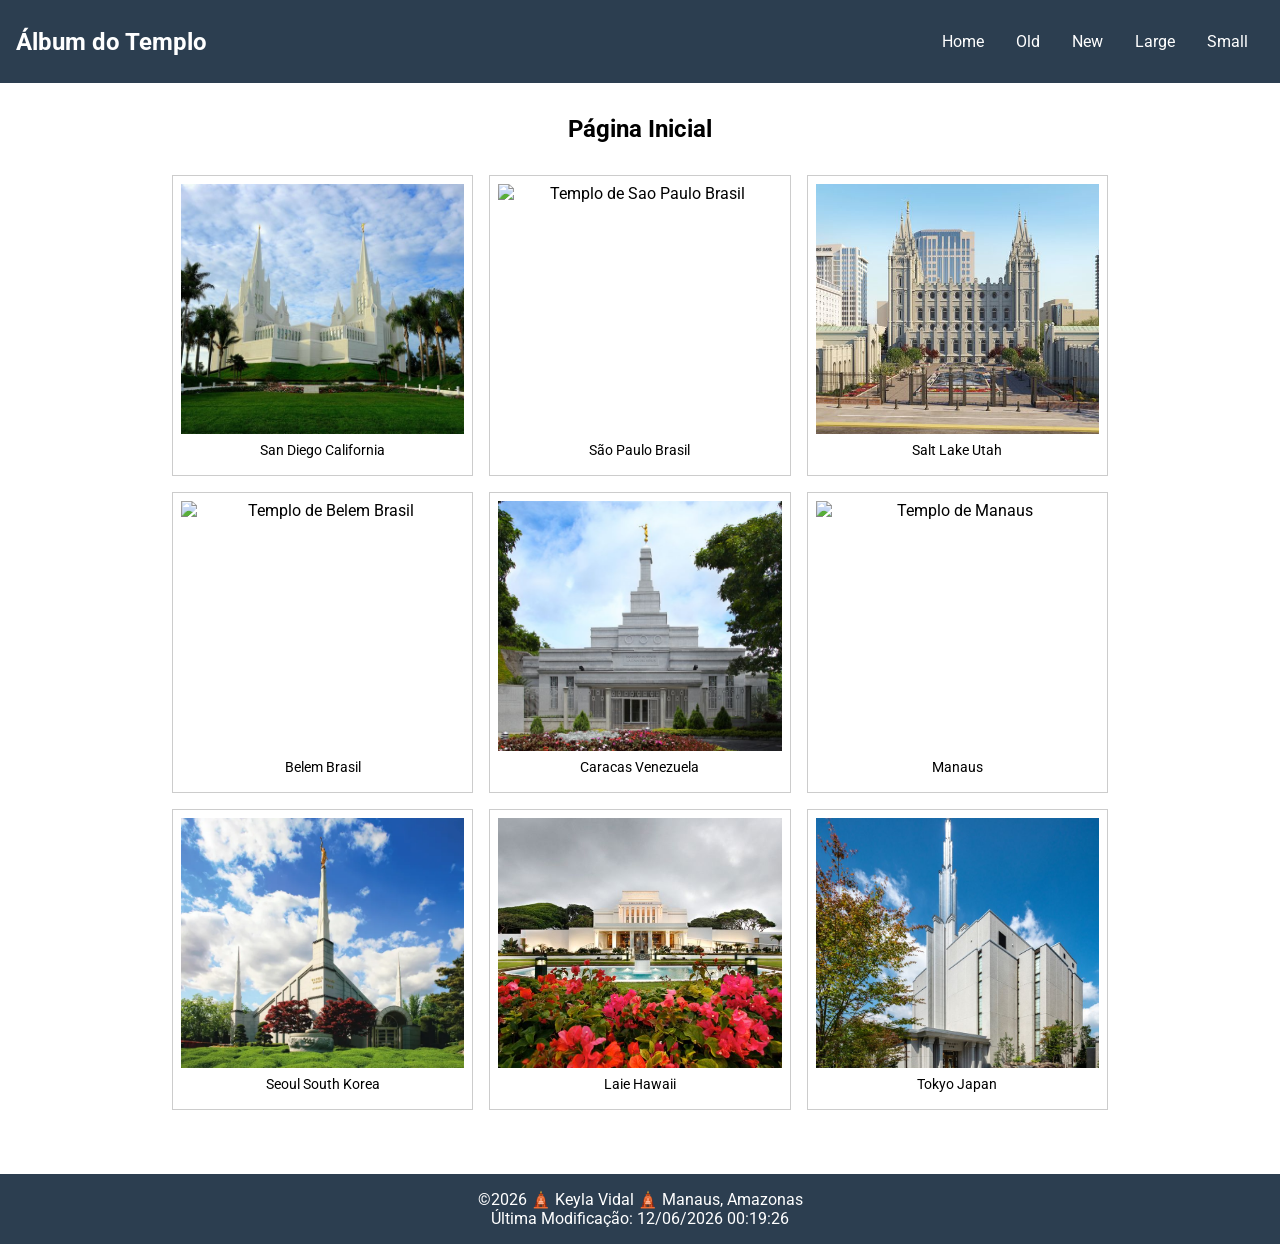
==== index.html @ 8b598e42 "Ajuste final" ====
<!DOCTYPE html>
<html lang="pt-br">
<head>
  <meta charset="UTF-8">
  <meta name="viewport" content="width=device-width, initial-scale=1.0">
  <title>Álbum do Templo</title>
  <meta name="description" content="Álbum de fotos de templos responsivo">
  <meta name="author" content="Keyla Vidal">
  <link rel="stylesheet" href="estilos/templos.css">
  <link rel="stylesheet" href="estilos/templos-grande.css" media="screen and (min-width: 700px)">
  <script src="scripts/templos.js" defer></script>
</head>
<body>
  <header>
    <h1>Álbum do Templo</h1>
    <button id="menu-botao" aria-label="Menu">☰</button>
    <nav id="navegacao">
      <a href="#" id="home">Home</a>
      <a href="#" id="old">Old</a>
      <a href="#" id="new">New</a>
      <a href="#" id="large">Large</a>
      <a href="#" id="small">Small</a>
    </nav>
  </header>

  <main>
    <h2>Página Inicial</h2>
    <div class="galeria">
        
      <figure>
        <img src="imagens/san_diego_california.jpg" alt="Templo de San Diego California" loading="lazy">
        <figcaption>San Diego California</figcaption>
      </figure>

      <figure>
        <img src="imagens/sao_paulo_brazil.jpg" alt="Templo de Sao Paulo Brasil" loading="lazy">
        <figcaption>São Paulo Brasil</figcaption>
      </figure>

      <figure>
        <img src="imagens/salt_lake_utah.jpg" alt="Templo de Salt Lake Utah" loading="lazy">
        <figcaption>Salt Lake Utah</figcaption>
      </figure>
      
      <figure>
        <img src="imagens/belem_brazil.jpg" alt="Templo de Belem Brasil" loading="lazy">
        <figcaption>Belem Brasil</figcaption>
      </figure>

      <figure>
        <img src="imagens/caracas_venezuela.jpg" alt="Templo de Caracas Venezuela" loading="lazy">
        <figcaption>Caracas Venezuela</figcaption>
      </figure>

      <figure>
        <img src="imagens/manaus_brazil.jpg" alt="Templo de Manaus" loading="lazy">
        <figcaption>Manaus</figcaption>
      </figure>

      <figure>
        <img src="imagens/seoul_korea.jpg" alt="Templo de Seoul South Korea" loading="lazy">
        <figcaption>Seoul South Korea</figcaption>
      </figure>

      <figure>
        <img src="imagens/laie_hawaii.jpg" alt="Templo de Laie Hawaii" loading="lazy">
        <figcaption>Laie Hawaii</figcaption>
      </figure>

      <figure>
        <img src="imagens/tokyo_japan.jpg" alt="Templo de Tokyo Japan" loading="lazy">
        <figcaption>Tokyo Japan</figcaption>
      </figure>
    </div>
  </main>

  <footer>
    <p>&copy;<span id="ano-atual"></span> 🛕 Keyla Vidal 🛕 Manaus, Amazonas</p>
    <p>Última Modificação: <span id="ultima-modificacao"></span></p>
  </footer>
</body>
</html>
---- estilos/templos.css ----
@import url('https://fonts.googleapis.com/css2?family=Roboto:wght@300;400;700&display=swap');

* {
  margin: 0;
  padding: 0;
  box-sizing: border-box;
}

body {
  font-family: 'Roboto', sans-serif;
}

header {
  background-color: #2c3e50;
  color: white;
  padding: 1rem;
  display: flex;
  justify-content: space-between;
  align-items: center;
}

header h1 {
  font-size: 1.5rem;
}

#menu-botao {
  font-size: 2rem;
  background: none;
  border: none;
  color: white;
  cursor: pointer;
}

nav {
  display: none;
  flex-direction: column;
  background-color: #34495e;
  position: absolute;
  top: 60px;
  left: 0;
  width: 100%;
}

nav.open {
  display: flex;
}

nav a {
  color: white;
  text-decoration: none;
  padding: 1rem;
  text-align: center;
  border-bottom: 1px solid #2c3e50;
}

nav a:hover {
  background-color: #e67e22;
}

main {
  max-width: 1000px;
  margin: 0 auto;
  padding: 1rem;
}

main h2 {
  text-align: center;
  margin: 1rem 0;
}

.galeria {
  display: grid;
  grid-template-columns: 1fr; /* 1 coluna no mobile */
  gap: 1rem;
}

figure {
  text-align: center;
  border: 1px solid #ccc;
  padding: 0.5rem;
}

figure img {
  width: 100%;
  height: auto;
}

footer {
  background-color: #2c3e50;
  color: white;
  text-align: center;
  padding: 1rem;
  margin-top: 2rem;
}

.galeria {
  display: grid;
  grid-template-columns: repeat(auto-fit, minmax(300px, 1fr));
  gap: 1rem;
  padding: 1rem;
  max-width: 1200px;
  margin: 0 auto;
}

figure {
  border: 1px solid #ccc;
  padding: 0.5rem;
  background-color: #fff;
  text-align: center;
}

figure img {
  width: 100%;
  height: 250px;
  object-fit: cover;
  display: block;
}

figcaption {
  padding: 0.5rem;
  font-size: 0.9rem;
}
---- estilos/templos-grande.css ----
#menu-botao {
  display: none; /* some com o hamburguer no desktop */
}

nav {
  display: flex !important;
  flex-direction: row;
  position: static;
  width: auto;
  background-color: transparent;
}

nav a {
  border: none;
}

.galeria {
  grid-template-columns: repeat(3, 1fr); /* 3 colunas no desktop */
}
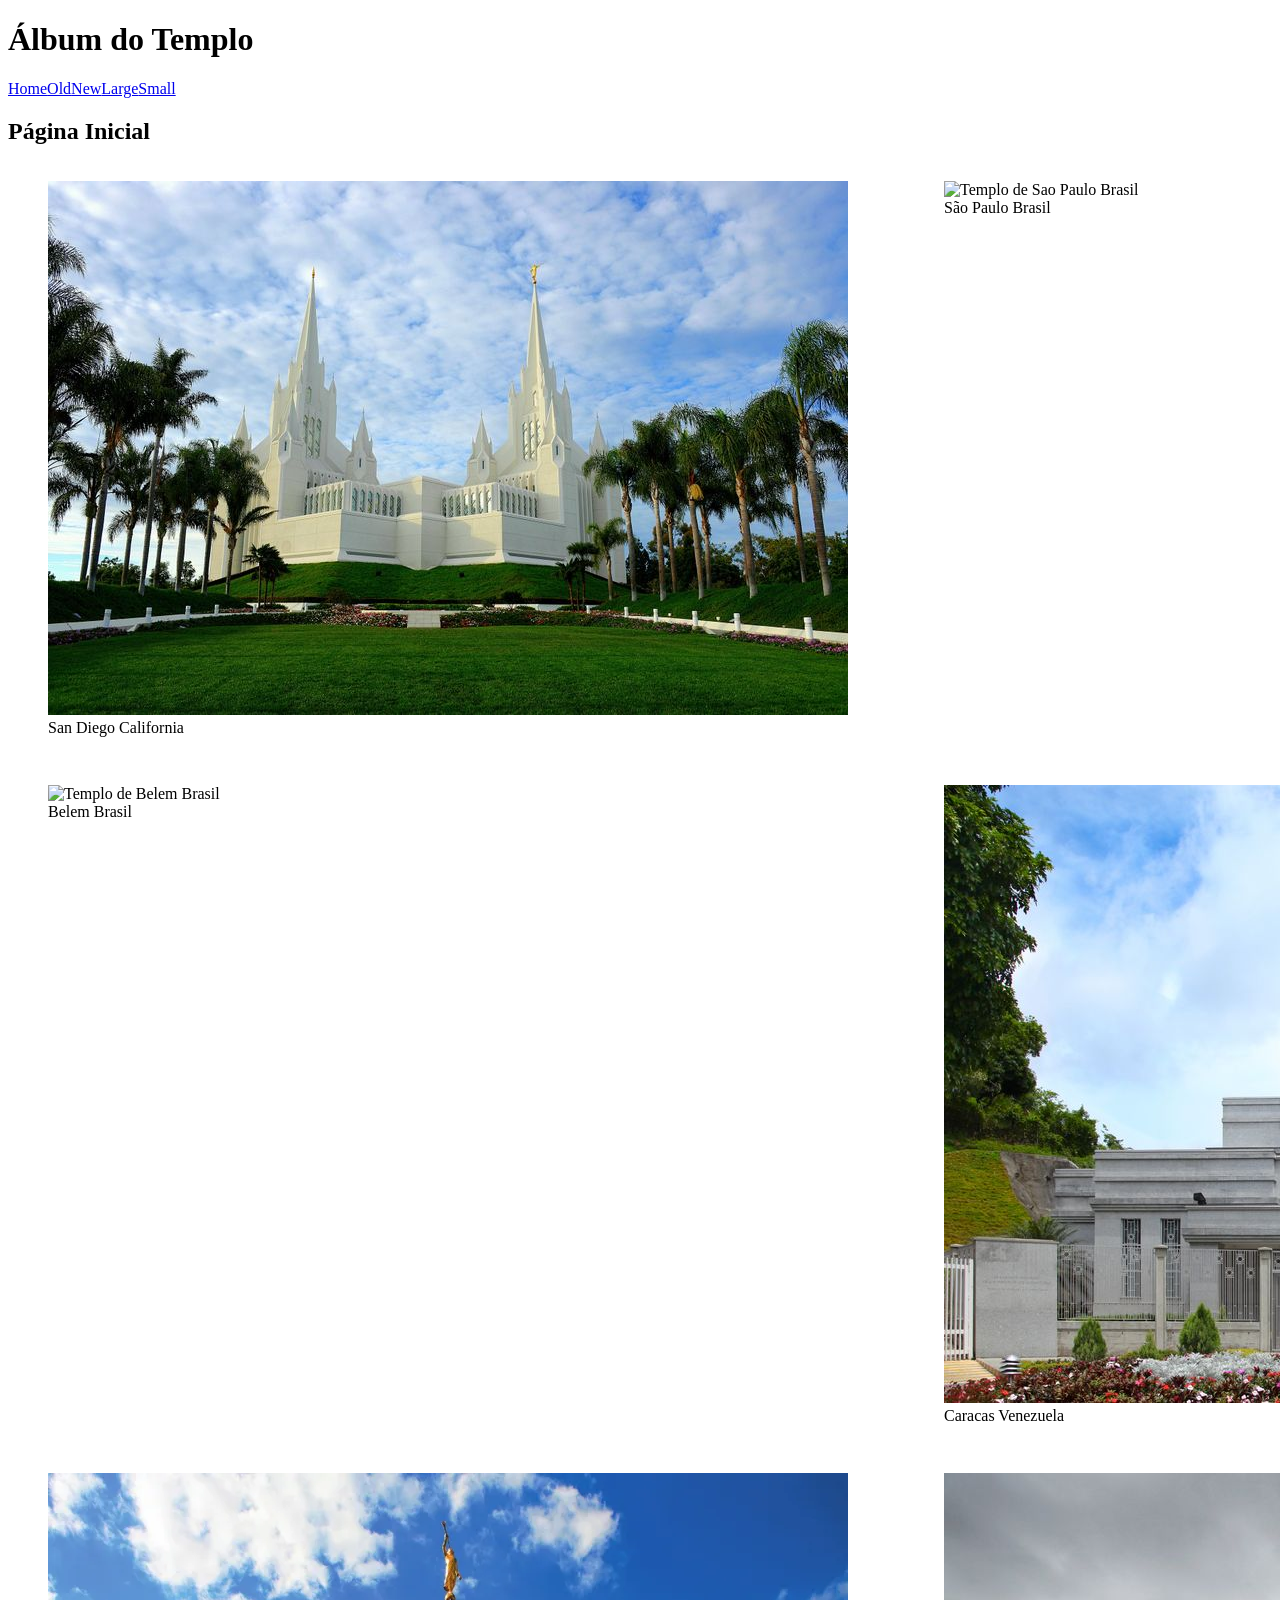
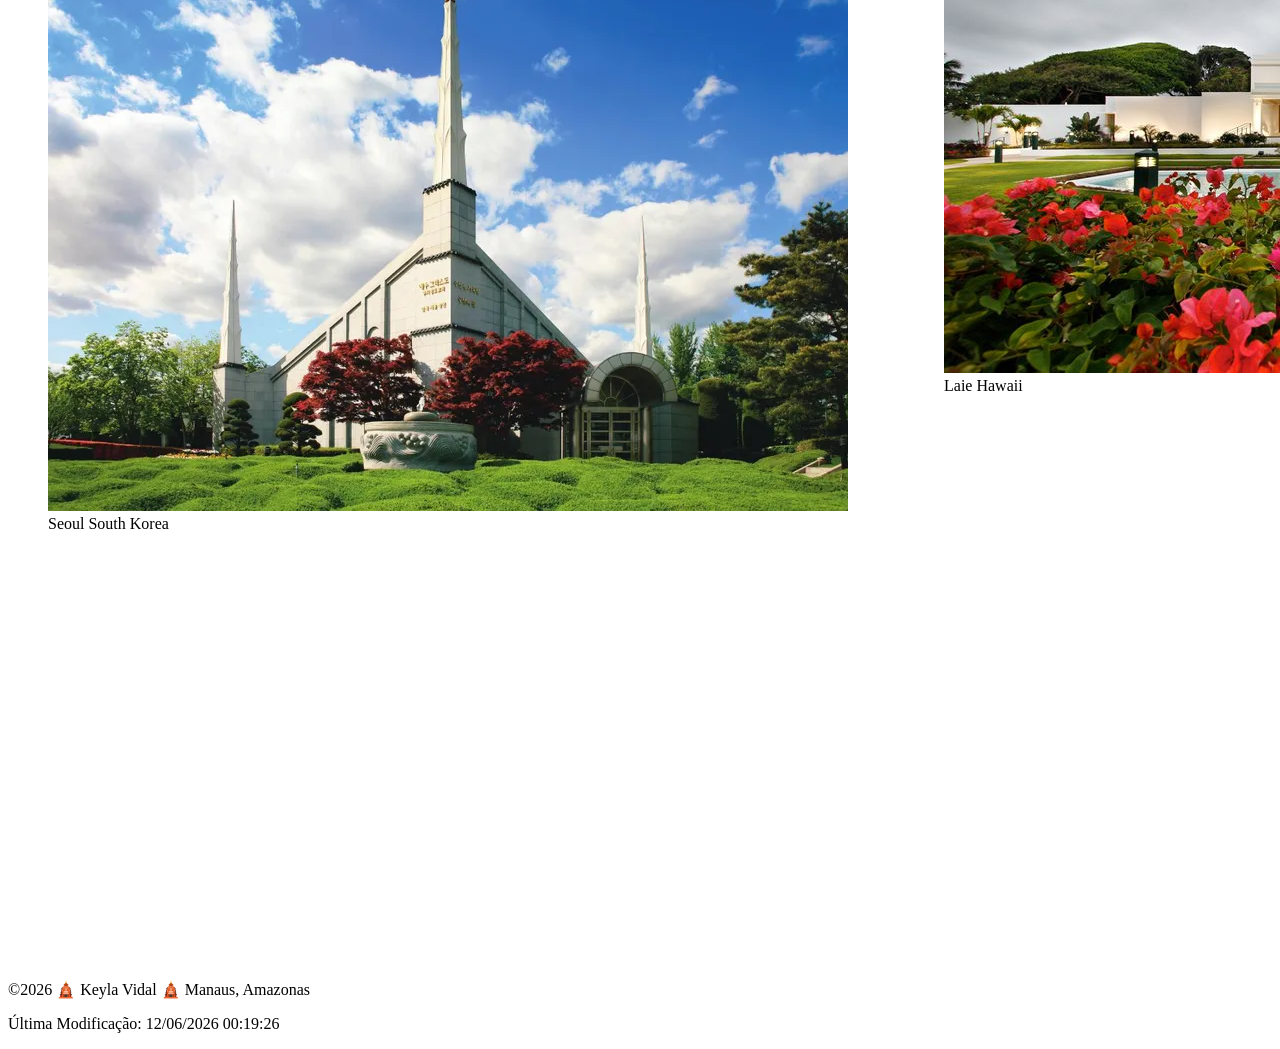
==== commit dd815a47: "Atualiza html" ====
--- a/index.html
+++ b/index.html
@@ -4,7 +4,10 @@
   <meta charset="UTF-8">
   <meta name="viewport" content="width=device-width, initial-scale=1.0">
   <title>Álbum do Templo</title>
-  <meta name="description" content="Álbum de fotos de templos responsivo">
+  <link rel="preconnect" href="https://fonts.googleapis.com">
+  <link rel="preconnect" href="https://fonts.gstatic.com" crossorigin>
+  <link href="https://fonts.googleapis.com/css2?family=Roboto:wght@400;700&display=swap" rel="stylesheet">
+  <meta name="description" content="Álbum de fotos dos meus templos favoritos da Igreja de Jesus Cristo dos Santos Dos Ultimos Dias">
   <meta name="author" content="Keyla Vidal">
   <link rel="stylesheet" href="estilos/templos.css">
   <link rel="stylesheet" href="estilos/templos-grande.css" media="screen and (min-width: 700px)">
@@ -13,8 +16,8 @@
 <body>
   <header>
     <h1>Álbum do Templo</h1>
-    <button id="menu-botao" aria-label="Menu">☰</button>
-    <nav id="navegacao">
+    <button id="menu-botao" class="botao-desktop" aria-label="Menu">☰</button>
+    <nav id="navegacao" class="nav-desktop">
       <a href="#" id="home">Home</a>
       <a href="#" id="old">Old</a>
       <a href="#" id="new">New</a>
@@ -25,7 +28,7 @@
 
   <main>
     <h2>Página Inicial</h2>
-    <div class="galeria">
+    <div class="galeria galeria-desktop">
         
       <figure>
         <img src="imagens/san_diego_california.jpg" alt="Templo de San Diego California" loading="lazy">
--- a/estilos/templos.css
+++ b/estilos/templos.css
@@ -1,122 +1,9 @@
-@import url('https://fonts.googleapis.com/css2?family=Roboto:wght@300;400;700&display=swap');
-
-* {
-  margin: 0;
-  padding: 0;
-  box-sizing: border-box;
-}
-
-body {
-  font-family: 'Roboto', sans-serif;
-}
-
-header {
-  background-color: #2c3e50;
-  color: white;
-  padding: 1rem;
-  display: flex;
-  justify-content: space-between;
-  align-items: center;
-}
-
-header h1 {
-  font-size: 1.5rem;
-}
-
-#menu-botao {
-  font-size: 2rem;
-  background: none;
-  border: none;
-  color: white;
-  cursor: pointer;
+.galeria {
+    display: grid;
+    grid-template-columns: 1fr; 
+    gap: 1rem;
 }
 
 nav {
-  display: none;
-  flex-direction: column;
-  background-color: #34495e;
-  position: absolute;
-  top: 60px;
-  left: 0;
-  width: 100%;
-}
-
-nav.open {
-  display: flex;
-}
-
-nav a {
-  color: white;
-  text-decoration: none;
-  padding: 1rem;
-  text-align: center;
-  border-bottom: 1px solid #2c3e50;
-}
-
-nav a:hover {
-  background-color: #e67e22;
-}
-
-main {
-  max-width: 1000px;
-  margin: 0 auto;
-  padding: 1rem;
-}
-
-main h2 {
-  text-align: center;
-  margin: 1rem 0;
-}
-
-.galeria {
-  display: grid;
-  grid-template-columns: 1fr; /* 1 coluna no mobile */
-  gap: 1rem;
-}
-
-figure {
-  text-align: center;
-  border: 1px solid #ccc;
-  padding: 0.5rem;
-}
-
-figure img {
-  width: 100%;
-  height: auto;
-}
-
-footer {
-  background-color: #2c3e50;
-  color: white;
-  text-align: center;
-  padding: 1rem;
-  margin-top: 2rem;
-}
-
-.galeria {
-  display: grid;
-  grid-template-columns: repeat(auto-fit, minmax(300px, 1fr));
-  gap: 1rem;
-  padding: 1rem;
-  max-width: 1200px;
-  margin: 0 auto;
-}
-
-figure {
-  border: 1px solid #ccc;
-  padding: 0.5rem;
-  background-color: #fff;
-  text-align: center;
-}
-
-figure img {
-  width: 100%;
-  height: 250px;
-  object-fit: cover;
-  display: block;
-}
-
-figcaption {
-  padding: 0.5rem;
-  font-size: 0.9rem;
+    display: none; 
 }
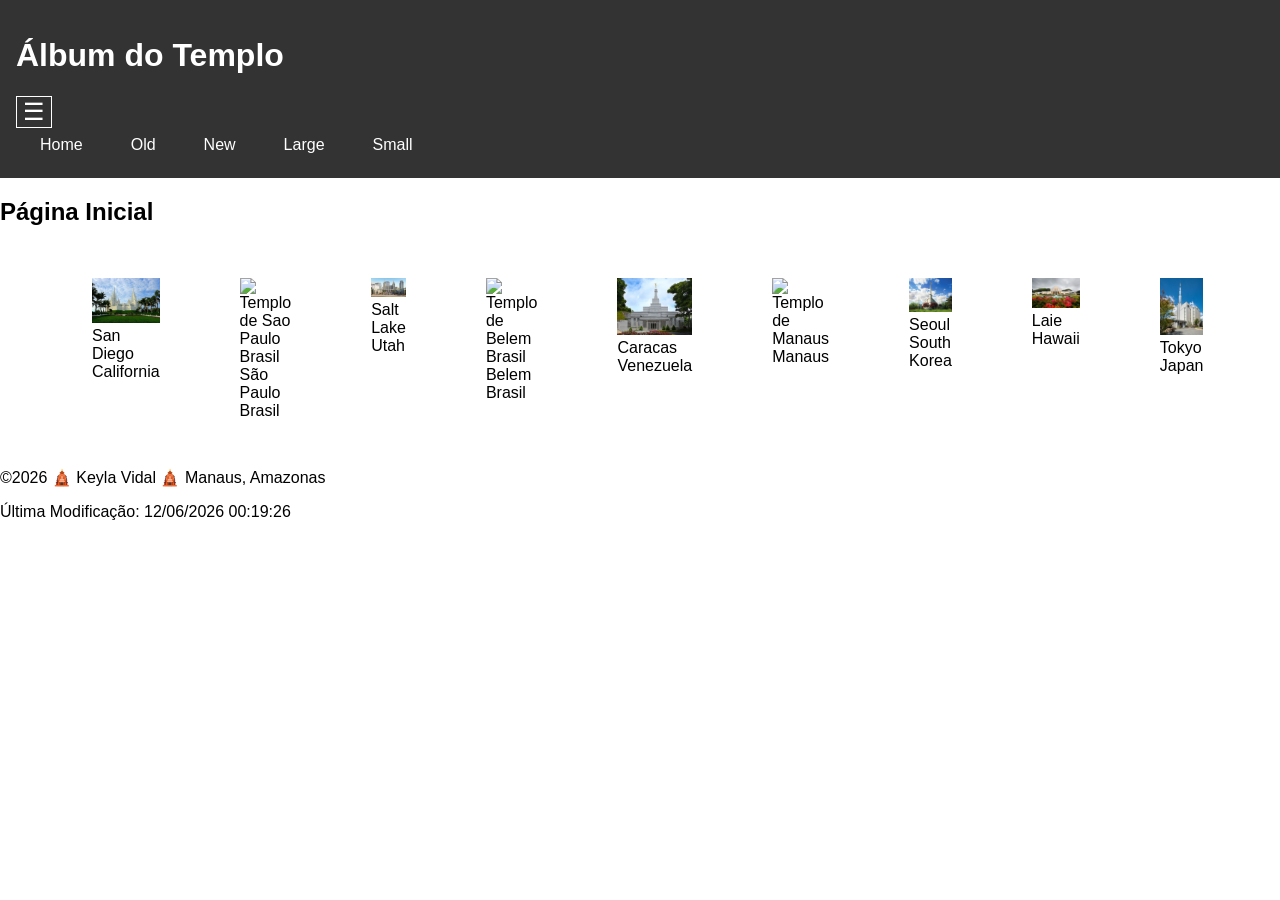
==== commit 7e978e3c: "Corrige layout responsivo" ====
--- a/index.html
+++ b/index.html
@@ -10,7 +10,7 @@
   <meta name="description" content="Álbum de fotos dos meus templos favoritos da Igreja de Jesus Cristo dos Santos Dos Ultimos Dias">
   <meta name="author" content="Keyla Vidal">
   <link rel="stylesheet" href="estilos/templos.css">
-  <link rel="stylesheet" href="estilos/templos-grande.css" media="screen and (min-width: 700px)">
+  <link rel="stylesheet" href="estilos/templos-grandes.css">
   <script src="scripts/templos.js" defer></script>
 </head>
 <body>
@@ -29,6 +29,8 @@
   <main>
     <h2>Página Inicial</h2>
     <div class="galeria galeria-desktop">
+    <nav class="nav-desktop">
+    <button id="menu-botao" class="botao-desktop">☰</button>
         
       <figure>
         <img src="imagens/san_diego_california.jpg" alt="Templo de San Diego California" loading="lazy">
@@ -75,6 +77,7 @@
         <figcaption>Tokyo Japan</figcaption>
       </figure>
     </div>
+    </nav>
   </main>
 
   <footer>
@@ -82,4 +85,4 @@
     <p>Última Modificação: <span id="ultima-modificacao"></span></p>
   </footer>
 </body>
-</html>
+</html>
--- a/estilos/templos.css
+++ b/estilos/templos.css
@@ -1,9 +1,42 @@
-.galeria {
-    display: grid;
-    grid-template-columns: 1fr; 
-    gap: 1rem;
+body {
+    font-family: Arial, sans-serif;
+    margin: 0;
+}
+
+header {
+    background-color: #333;
+    color: white;
+    padding: 1rem;
 }
 
 nav {
-    display: none; 
+    display: none;
+    flex-direction: column;
+}
+
+nav a {
+    color: white;
+    text-decoration: none;
+    padding: 0.5rem;
+}
+
+#menu-botao {
+    display: block;
+    background: none;
+    border: 1px solid white;
+    color: white;
+    font-size: 1.5rem;
+    cursor: pointer;
+}
+
+.galeria {
+    display: grid;
+    grid-template-columns: 1fr;
+    gap: 1rem;
+    padding: 1rem;
+}
+
+.galeria figure img {
+    width: 100%;
+    height: auto;
 }
--- a/estilos/templos-grandes.css
+++ b/estilos/templos-grandes.css
@@ -0,0 +1,23 @@
+@media screen and (min-width: 700px) {
+    
+    .galeria-desktop {
+        display: grid;
+        grid-template-columns: repeat(3, 1fr);
+        gap: 1rem;
+    }
+
+    .nav-desktop {
+        display: flex;
+        flex-direction: row;
+        position: static;
+        background-color: transparent;
+    }
+
+    .nav-desktop a {
+        margin: 0 1rem;
+    }
+
+    .botao-desktop {
+        display: none;
+    }
+}
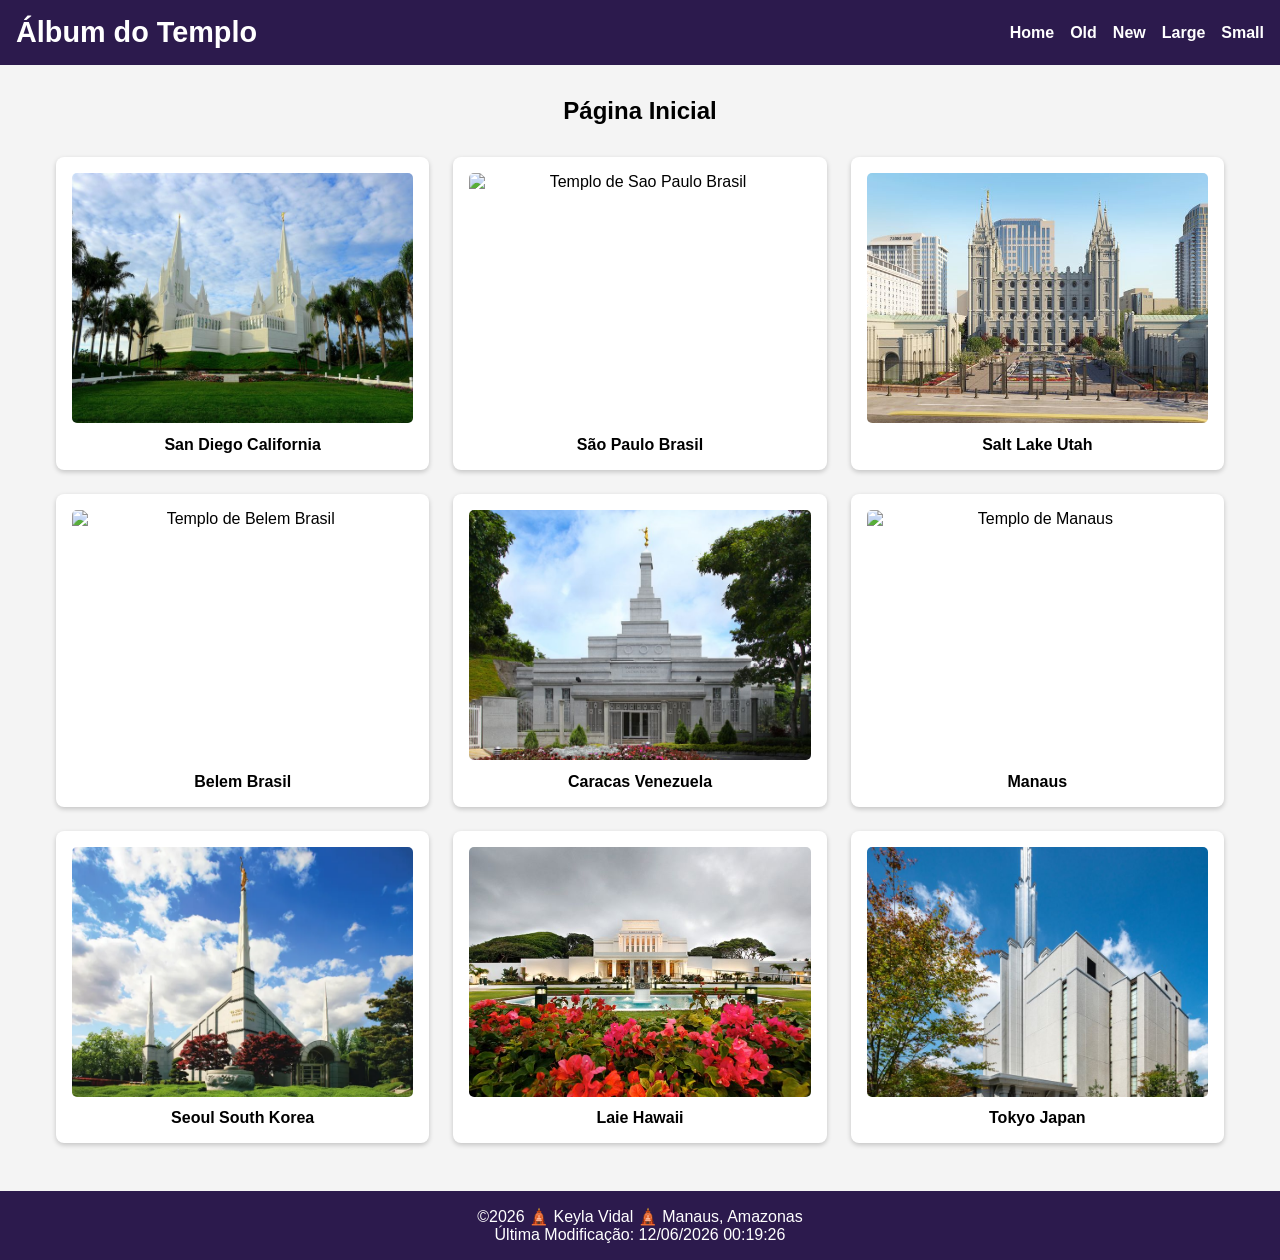
==== commit c322ad0a: "Corrige tamanha imagens" ====
--- a/index.html
+++ b/index.html
@@ -28,10 +28,7 @@
 
   <main>
     <h2>Página Inicial</h2>
-    <div class="galeria galeria-desktop">
-    <nav class="nav-desktop">
-    <button id="menu-botao" class="botao-desktop">☰</button>
-        
+    <div class="galeria">
       <figure>
         <img src="imagens/san_diego_california.jpg" alt="Templo de San Diego California" loading="lazy">
         <figcaption>San Diego California</figcaption>
@@ -77,7 +74,6 @@
         <figcaption>Tokyo Japan</figcaption>
       </figure>
     </div>
-    </nav>
   </main>
 
   <footer>
--- a/estilos/templos.css
+++ b/estilos/templos.css
@@ -1,42 +1,15 @@
-body {
-    font-family: Arial, sans-serif;
-    margin: 0;
-}
-
-header {
-    background-color: #333;
-    color: white;
-    padding: 1rem;
-}
-
-nav {
-    display: none;
-    flex-direction: column;
-}
-
-nav a {
-    color: white;
-    text-decoration: none;
-    padding: 0.5rem;
-}
-
-#menu-botao {
-    display: block;
-    background: none;
-    border: 1px solid white;
-    color: white;
-    font-size: 1.5rem;
-    cursor: pointer;
-}
-
-.galeria {
-    display: grid;
-    grid-template-columns: 1fr;
-    gap: 1rem;
-    padding: 1rem;
-}
-
-.galeria figure img {
-    width: 100%;
-    height: auto;
-}+* { margin: 0; padding: 0; box-sizing: border-box; }
+body { font-family: Arial, sans-serif; background-color: #f4f4f4; }
+header { background-color: #2c1a4d; color: white; padding: 1rem; display: flex; justify-content: space-between; align-items: center; flex-wrap: wrap; }
+header h1 { font-size: 1.8rem; }
+nav { display: none; gap: 1rem; }
+nav a { color: white; text-decoration: none; font-weight: bold; }
+nav a:hover { text-decoration: underline; }
+#menu-botao { display: block; background: none; border: none; color: white; font-size: 2rem; cursor: pointer; }
+main { padding: 1rem; }
+main h2 { text-align: center; margin: 1rem 0; }
+.galeria { display: grid; grid-template-columns: 1fr; gap: 1.5rem; padding: 1rem; }
+.galeria figure { background: white; padding: 1rem; border-radius: 8px; box-shadow: 0 2px 5px rgba(0,0,0,0.2); text-align: center; display: flex; flex-direction: column; }
+.galeria figure img { width: 100%; height: 250px; object-fit: cover; border-radius: 5px; }
+.galeria figure figcaption { margin-top: 0.8rem; font-weight: bold; }
+footer { background-color: #2c1a4d; color: white; text-align: center; padding: 1rem; margin-top: 1rem; }
--- a/estilos/templos-grandes.css
+++ b/estilos/templos-grandes.css
@@ -1,23 +1,5 @@
 @media screen and (min-width: 700px) {
-    
-    .galeria-desktop {
-        display: grid;
-        grid-template-columns: repeat(3, 1fr);
-        gap: 1rem;
-    }
-
-    .nav-desktop {
-        display: flex;
-        flex-direction: row;
-        position: static;
-        background-color: transparent;
-    }
-
-    .nav-desktop a {
-        margin: 0 1rem;
-    }
-
-    .botao-desktop {
-        display: none;
-    }
+    #menu-botao { display: none; }
+    nav { display: flex; }
+    .galeria { grid-template-columns: repeat(3, 1fr); max-width: 1200px; margin: 0 auto; }
 }
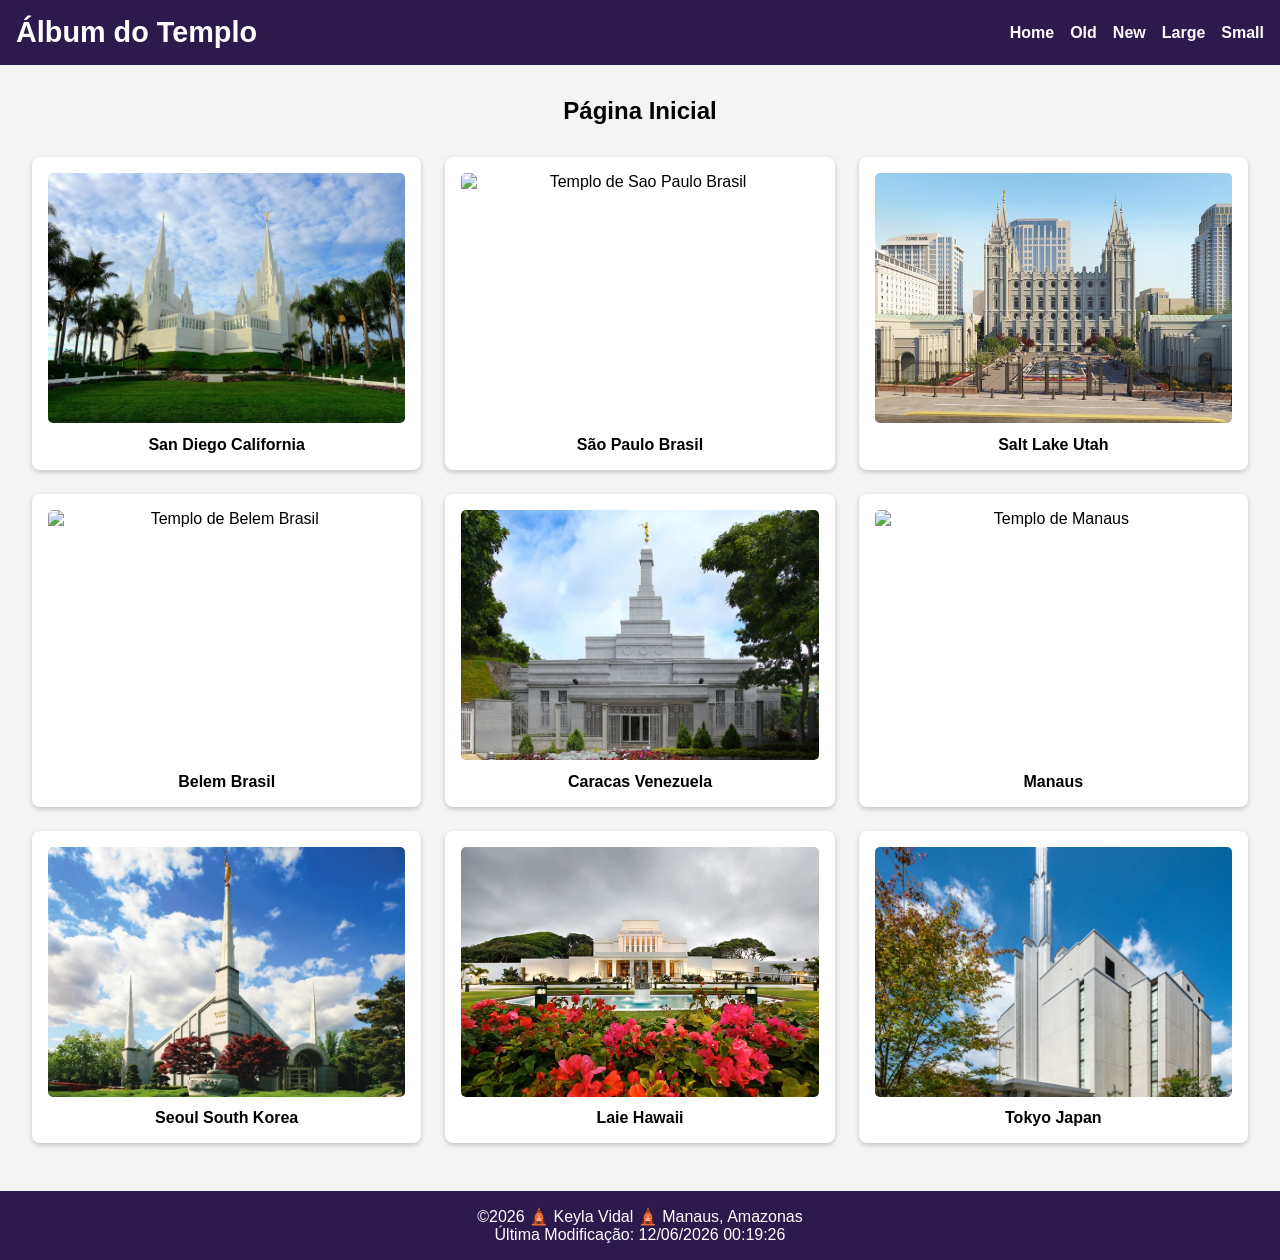
==== commit deb56902: "Remove templos-grandes.css e deixa só templos-grande.css" ====
--- a/index.html
+++ b/index.html
@@ -10,7 +10,7 @@
   <meta name="description" content="Álbum de fotos dos meus templos favoritos da Igreja de Jesus Cristo dos Santos Dos Ultimos Dias">
   <meta name="author" content="Keyla Vidal">
   <link rel="stylesheet" href="estilos/templos.css">
-  <link rel="stylesheet" href="estilos/templos-grandes.css">
+  <link rel="stylesheet" href="estilos/templos-grande.css">
   <script src="scripts/templos.js" defer></script>
 </head>
 <body>
--- a/estilos/templos-grande.css
+++ b/estilos/templos-grande.css
@@ -0,0 +1,19 @@
+#menu-botao {
+  display: none; /* some com o hamburguer no desktop */
+}
+
+nav {
+  display: flex !important;
+  flex-direction: row;
+  position: static;
+  width: auto;
+  background-color: transparent;
+}
+
+nav a {
+  border: none;
+}
+
+.galeria {
+  grid-template-columns: repeat(3, 1fr); /* 3 colunas no desktop */
+}
